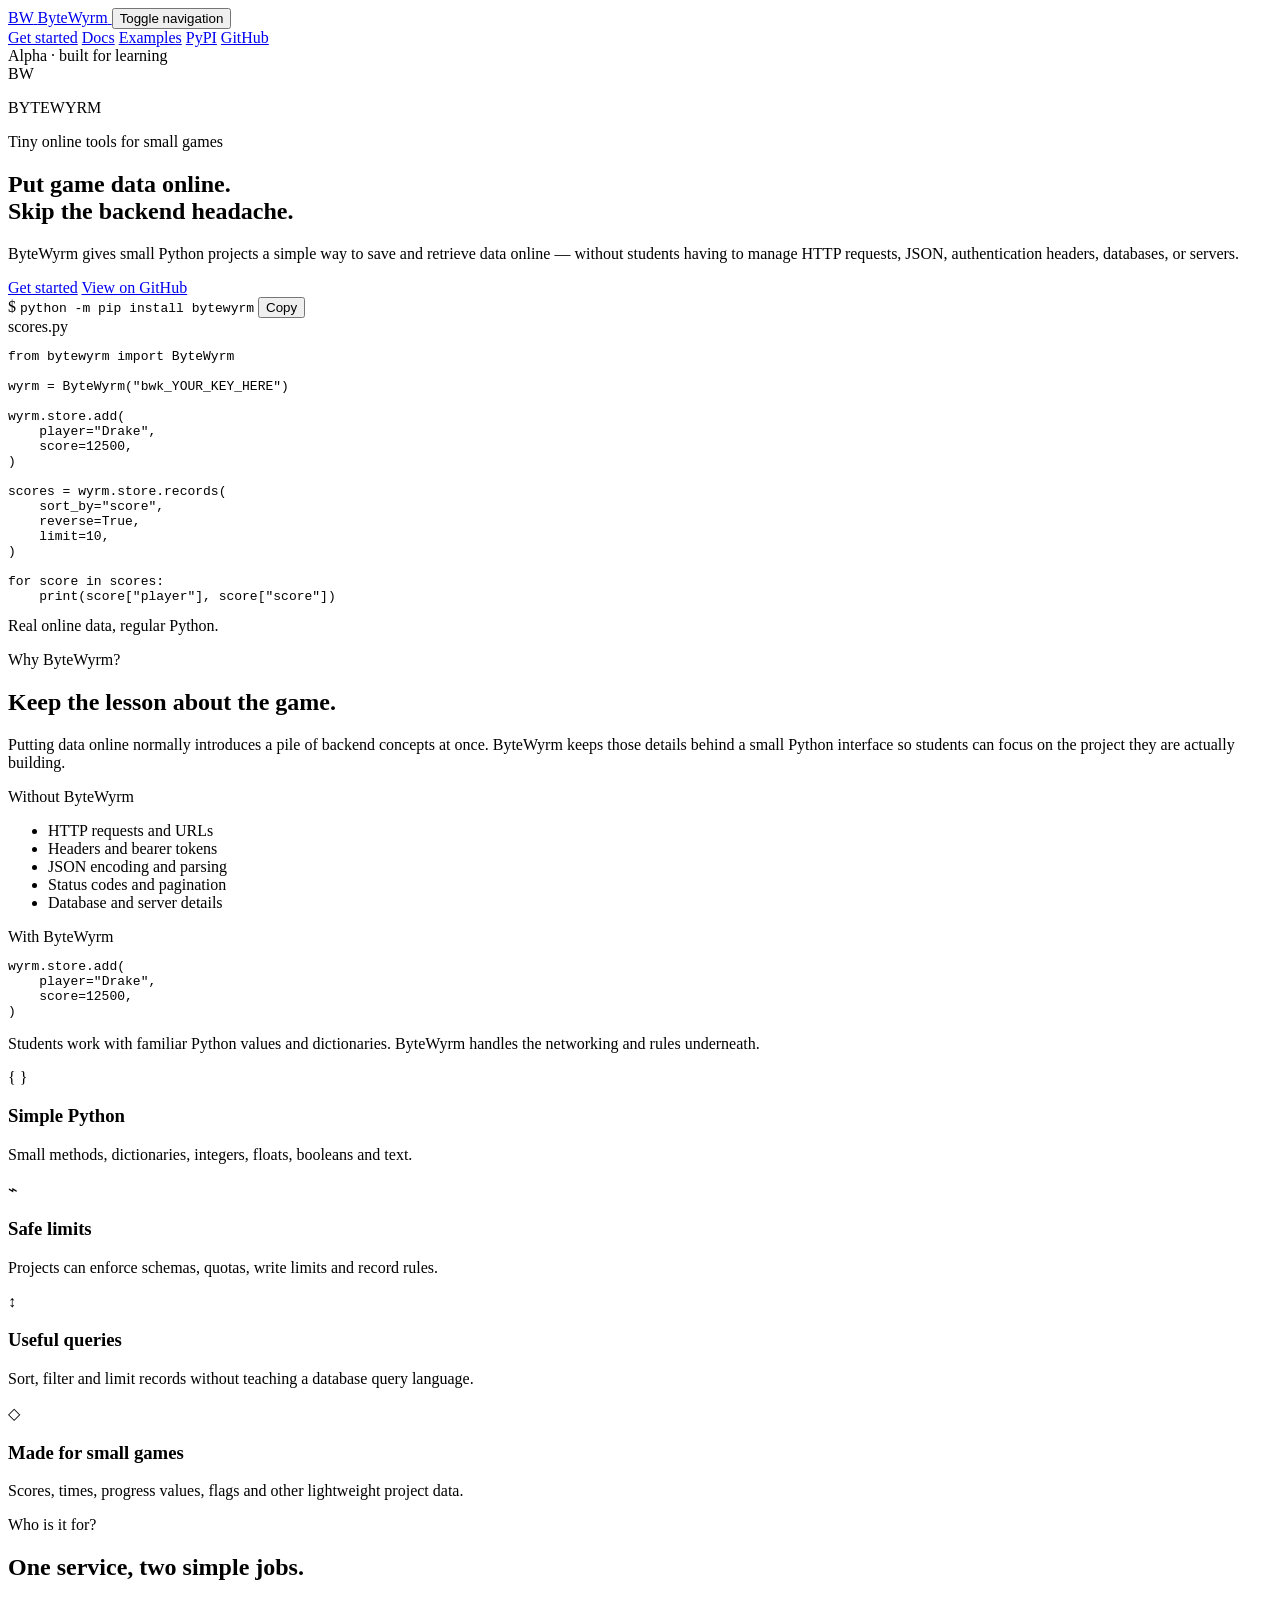
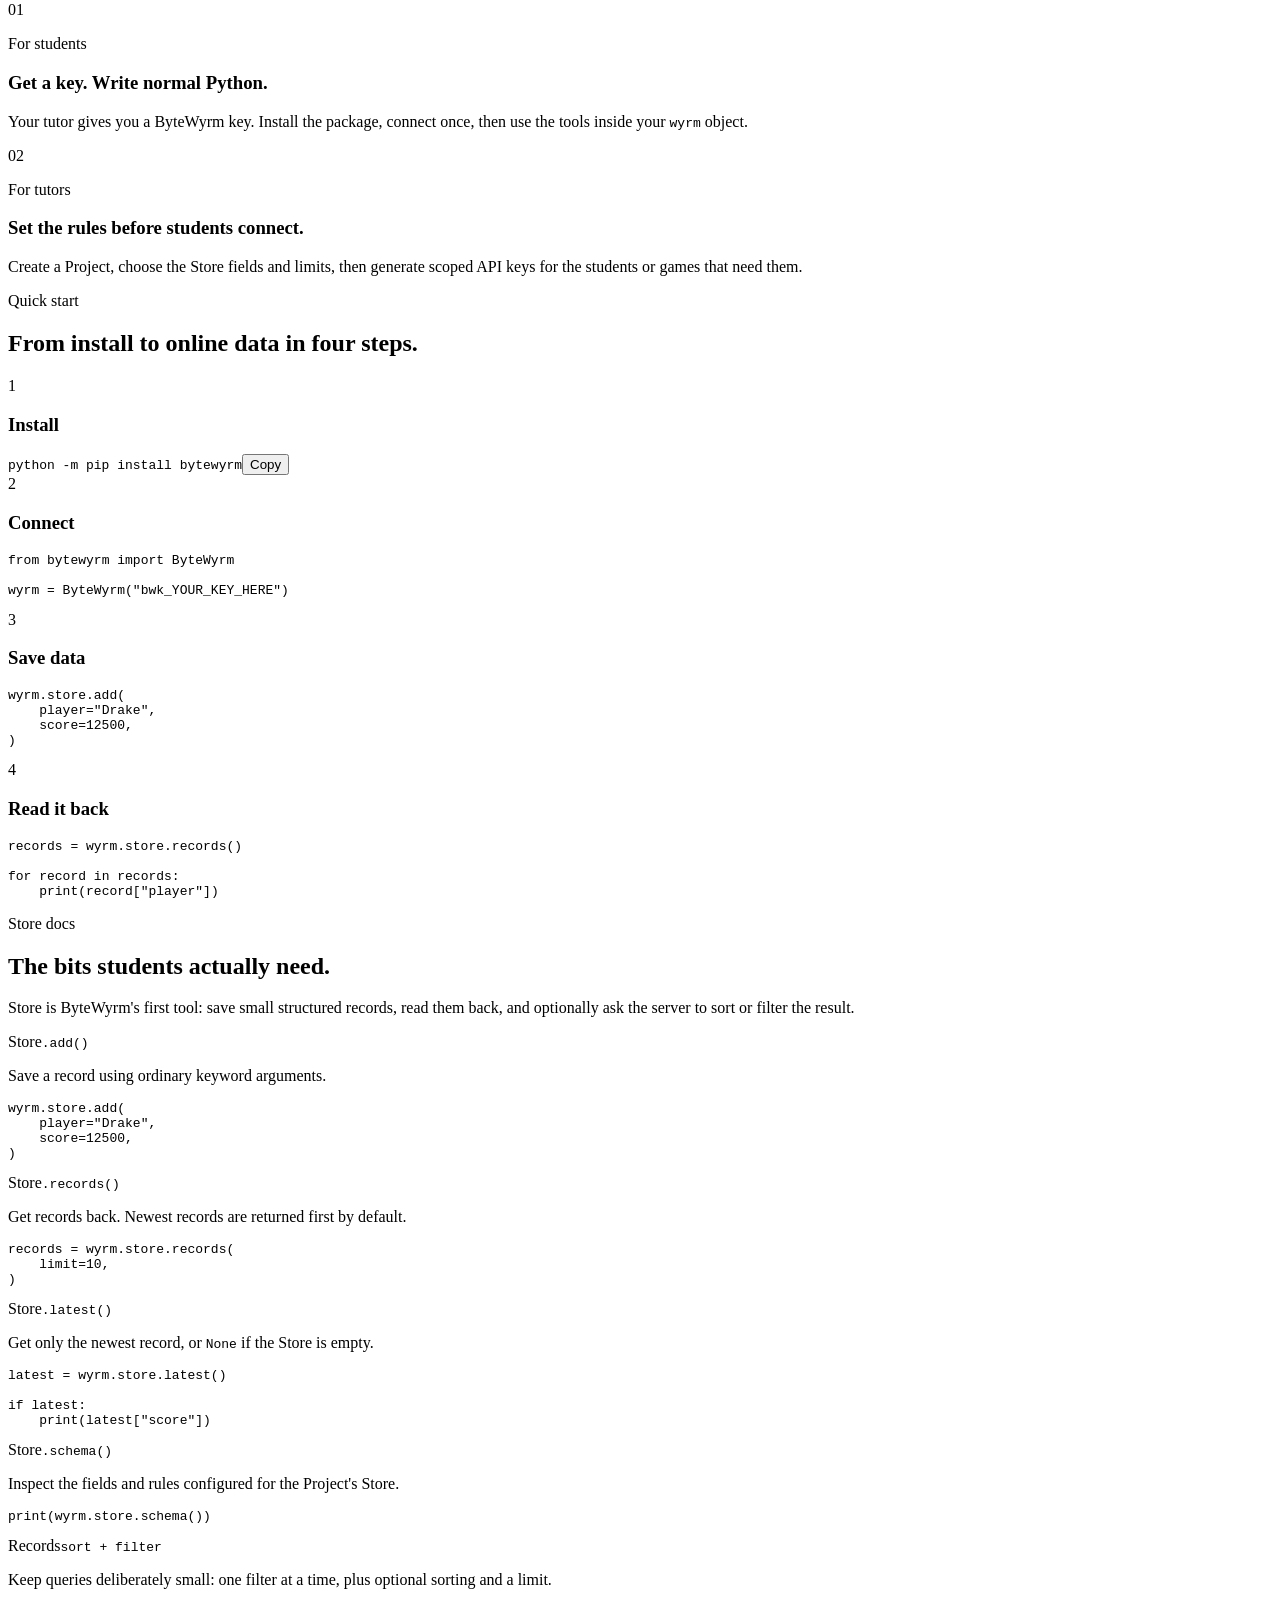
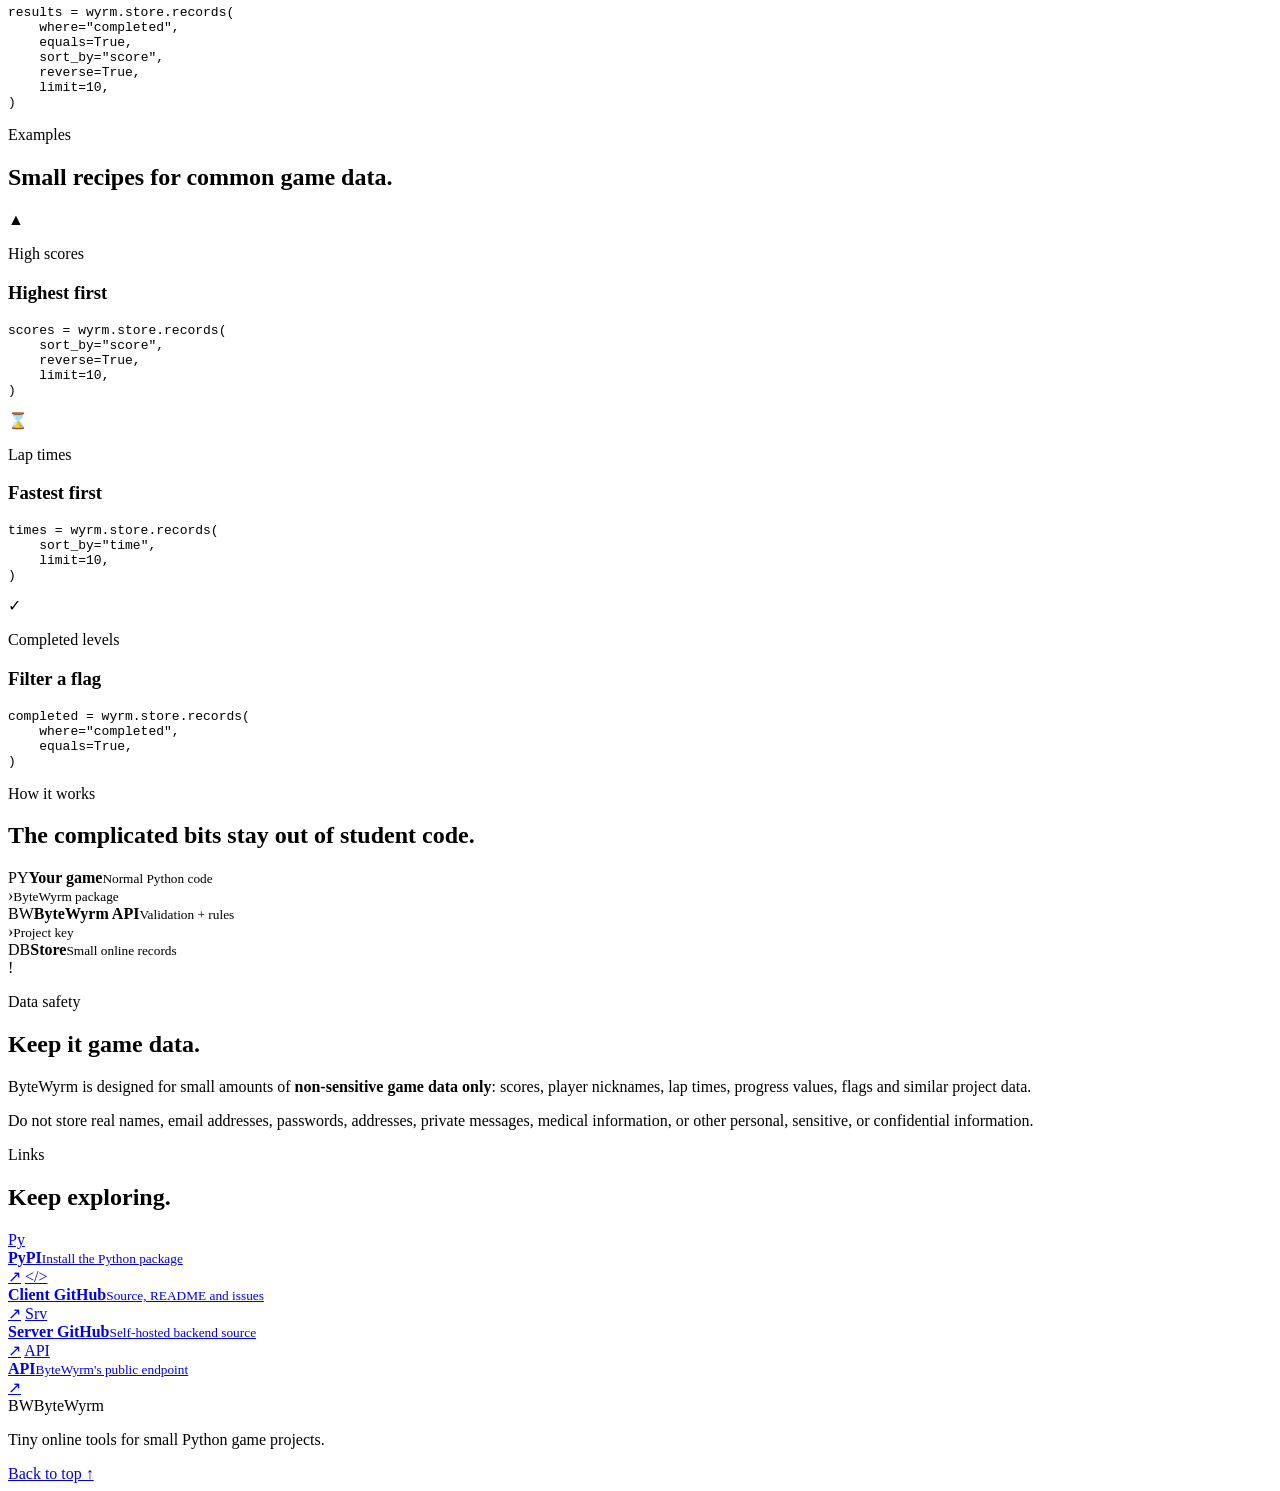
==== site/index.html @ 78f84ce5 "Added simple homepage in own Nginx container" ====
<!doctype html>
<html lang="en">
<head>
  <meta charset="utf-8">
  <meta name="viewport" content="width=device-width, initial-scale=1">
  <meta name="description" content="ByteWyrm gives small Python game projects simple online tools without making students build or manage a server themselves.">
  <meta name="theme-color" content="#0b0c0f">
  <title>ByteWyrm — Tiny online tools for small Python games</title>
  <link rel="icon" href="/favicon.svg" type="image/svg+xml">
  <link rel="stylesheet" href="/styles.css">
  <script src="/script.js" defer></script>
</head>
<body>
  <div class="ambient ambient-one" aria-hidden="true"></div>
  <div class="ambient ambient-two" aria-hidden="true"></div>

  <header class="site-header">
    <div class="shell nav-wrap">
      <a class="brand" href="#top" aria-label="ByteWyrm home">
        <span class="brand-mark" aria-hidden="true">BW</span>
        <span class="brand-word">ByteWyrm</span>
      </a>

      <button class="nav-toggle" type="button" aria-expanded="false" aria-controls="site-nav">
        <span></span><span></span><span></span>
        <span class="sr-only">Toggle navigation</span>
      </button>

      <nav class="site-nav" id="site-nav" aria-label="Main navigation">
        <a href="#quick-start">Get started</a>
        <a href="#docs">Docs</a>
        <a href="#examples">Examples</a>
        <a href="https://pypi.org/project/bytewyrm/" target="_blank" rel="noreferrer">PyPI</a>
        <a href="https://github.com/William-Nitrosis/bytewyrm" target="_blank" rel="noreferrer">GitHub</a>
      </nav>
    </div>
  </header>

  <main id="top">
    <section class="hero shell">
      <div class="hero-copy">
        <div class="eyebrow"><span class="status-dot"></span> Alpha · built for learning</div>
        <div class="hero-logo-placeholder" aria-label="ByteWyrm logo placeholder">
          <span class="wyrm-ring">BW</span>
          <div>
            <p class="hero-brand">BYTEWYRM</p>
            <p class="hero-kicker">Tiny online tools for small games</p>
          </div>
        </div>
        <h1>Put game data online.<br><span>Skip the backend headache.</span></h1>
        <p class="hero-lead">
          ByteWyrm gives small Python projects a simple way to save and retrieve data online — without students having to manage HTTP requests, JSON, authentication headers, databases, or servers.
        </p>

        <div class="hero-actions">
          <a class="button button-primary" href="#quick-start">Get started</a>
          <a class="button button-secondary" href="https://github.com/William-Nitrosis/bytewyrm" target="_blank" rel="noreferrer">View on GitHub</a>
        </div>

        <div class="install-strip" aria-label="Install ByteWyrm">
          <span class="prompt">$</span>
          <code>python -m pip install bytewyrm</code>
          <button class="copy-button" type="button" data-copy="python -m pip install bytewyrm">Copy</button>
        </div>
      </div>

      <div class="hero-code card glow-card">
        <div class="code-window-bar">
          <span class="window-dot"></span><span class="window-dot"></span><span class="window-dot"></span>
          <span>scores.py</span>
        </div>
        <pre><code><span class="kw">from</span> bytewyrm <span class="kw">import</span> ByteWyrm

wyrm = ByteWyrm(<span class="str">"bwk_YOUR_KEY_HERE"</span>)

wyrm.store.add(
    player=<span class="str">"Drake"</span>,
    score=<span class="num">12500</span>,
)

scores = wyrm.store.records(
    sort_by=<span class="str">"score"</span>,
    reverse=<span class="bool">True</span>,
    limit=<span class="num">10</span>,
)

<span class="kw">for</span> score <span class="kw">in</span> scores:
    <span class="fn">print</span>(score[<span class="str">"player"</span>], score[<span class="str">"score"</span>])</code></pre>
        <div class="code-caption"><span class="ember-dot"></span> Real online data, regular Python.</div>
      </div>
    </section>

    <section class="section shell" id="why">
      <div class="section-heading narrow">
        <p class="section-kicker">Why ByteWyrm?</p>
        <h2>Keep the lesson about the game.</h2>
        <p>Putting data online normally introduces a pile of backend concepts at once. ByteWyrm keeps those details behind a small Python interface so students can focus on the project they are actually building.</p>
      </div>

      <div class="compare-grid">
        <article class="card compare-card muted-card">
          <div class="card-label">Without ByteWyrm</div>
          <ul class="complexity-list">
            <li>HTTP requests and URLs</li>
            <li>Headers and bearer tokens</li>
            <li>JSON encoding and parsing</li>
            <li>Status codes and pagination</li>
            <li>Database and server details</li>
          </ul>
        </article>

        <article class="card compare-card featured-card">
          <div class="card-label">With ByteWyrm</div>
          <pre class="mini-code"><code>wyrm.store.add(
    player=<span class="str">"Drake"</span>,
    score=<span class="num">12500</span>,
)</code></pre>
          <p>Students work with familiar Python values and dictionaries. ByteWyrm handles the networking and rules underneath.</p>
        </article>
      </div>

      <div class="feature-grid">
        <article class="feature-card"><span class="feature-icon">{ }</span><h3>Simple Python</h3><p>Small methods, dictionaries, integers, floats, booleans and text.</p></article>
        <article class="feature-card"><span class="feature-icon">⌁</span><h3>Safe limits</h3><p>Projects can enforce schemas, quotas, write limits and record rules.</p></article>
        <article class="feature-card"><span class="feature-icon">↕</span><h3>Useful queries</h3><p>Sort, filter and limit records without teaching a database query language.</p></article>
        <article class="feature-card"><span class="feature-icon">◇</span><h3>Made for small games</h3><p>Scores, times, progress values, flags and other lightweight project data.</p></article>
      </div>
    </section>

    <section class="section section-panel" id="audience">
      <div class="shell">
        <div class="section-heading">
          <p class="section-kicker">Who is it for?</p>
          <h2>One service, two simple jobs.</h2>
        </div>

        <div class="audience-grid">
          <article class="card audience-card">
            <div class="audience-number">01</div>
            <p class="card-label">For students</p>
            <h3>Get a key. Write normal Python.</h3>
            <p>Your tutor gives you a ByteWyrm key. Install the package, connect once, then use the tools inside your <code>wyrm</code> object.</p>
          </article>
          <article class="card audience-card">
            <div class="audience-number">02</div>
            <p class="card-label">For tutors</p>
            <h3>Set the rules before students connect.</h3>
            <p>Create a Project, choose the Store fields and limits, then generate scoped API keys for the students or games that need them.</p>
          </article>
        </div>
      </div>
    </section>

    <section class="section shell" id="quick-start">
      <div class="section-heading">
        <p class="section-kicker">Quick start</p>
        <h2>From install to online data in four steps.</h2>
      </div>

      <div class="steps">
        <article class="step card">
          <span class="step-number">1</span>
          <h3>Install</h3>
          <div class="inline-code-row"><code>python -m pip install bytewyrm</code><button class="copy-button compact" data-copy="python -m pip install bytewyrm">Copy</button></div>
        </article>
        <article class="step card">
          <span class="step-number">2</span>
          <h3>Connect</h3>
          <pre><code><span class="kw">from</span> bytewyrm <span class="kw">import</span> ByteWyrm

wyrm = ByteWyrm(<span class="str">"bwk_YOUR_KEY_HERE"</span>)</code></pre>
        </article>
        <article class="step card">
          <span class="step-number">3</span>
          <h3>Save data</h3>
          <pre><code>wyrm.store.add(
    player=<span class="str">"Drake"</span>,
    score=<span class="num">12500</span>,
)</code></pre>
        </article>
        <article class="step card">
          <span class="step-number">4</span>
          <h3>Read it back</h3>
          <pre><code>records = wyrm.store.records()

<span class="kw">for</span> record <span class="kw">in</span> records:
    <span class="fn">print</span>(record[<span class="str">"player"</span>])</code></pre>
        </article>
      </div>
    </section>

    <section class="section section-panel" id="docs">
      <div class="shell">
        <div class="section-heading">
          <p class="section-kicker">Store docs</p>
          <h2>The bits students actually need.</h2>
          <p>Store is ByteWyrm's first tool: save small structured records, read them back, and optionally ask the server to sort or filter the result.</p>
        </div>

        <div class="docs-grid">
          <article class="doc-card card">
            <div class="method"><span>Store</span><code>.add()</code></div>
            <p>Save a record using ordinary keyword arguments.</p>
            <pre><code>wyrm.store.add(
    player=<span class="str">"Drake"</span>,
    score=<span class="num">12500</span>,
)</code></pre>
          </article>
          <article class="doc-card card">
            <div class="method"><span>Store</span><code>.records()</code></div>
            <p>Get records back. Newest records are returned first by default.</p>
            <pre><code>records = wyrm.store.records(
    limit=<span class="num">10</span>,
)</code></pre>
          </article>
          <article class="doc-card card">
            <div class="method"><span>Store</span><code>.latest()</code></div>
            <p>Get only the newest record, or <code>None</code> if the Store is empty.</p>
            <pre><code>latest = wyrm.store.latest()

<span class="kw">if</span> latest:
    <span class="fn">print</span>(latest[<span class="str">"score"</span>])</code></pre>
          </article>
          <article class="doc-card card">
            <div class="method"><span>Store</span><code>.schema()</code></div>
            <p>Inspect the fields and rules configured for the Project's Store.</p>
            <pre><code><span class="fn">print</span>(wyrm.store.schema())</code></pre>
          </article>
          <article class="doc-card card wide-doc">
            <div class="method"><span>Records</span><code>sort + filter</code></div>
            <p>Keep queries deliberately small: one filter at a time, plus optional sorting and a limit.</p>
            <pre><code>results = wyrm.store.records(
    where=<span class="str">"completed"</span>,
    equals=<span class="bool">True</span>,
    sort_by=<span class="str">"score"</span>,
    reverse=<span class="bool">True</span>,
    limit=<span class="num">10</span>,
)</code></pre>
          </article>
        </div>
      </div>
    </section>

    <section class="section shell" id="examples">
      <div class="section-heading">
        <p class="section-kicker">Examples</p>
        <h2>Small recipes for common game data.</h2>
      </div>

      <div class="example-grid">
        <article class="example-card card">
          <div class="example-top"><span class="example-glyph">▲</span><div><p class="card-label">High scores</p><h3>Highest first</h3></div></div>
          <pre><code>scores = wyrm.store.records(
    sort_by=<span class="str">"score"</span>,
    reverse=<span class="bool">True</span>,
    limit=<span class="num">10</span>,
)</code></pre>
        </article>
        <article class="example-card card">
          <div class="example-top"><span class="example-glyph">⌛</span><div><p class="card-label">Lap times</p><h3>Fastest first</h3></div></div>
          <pre><code>times = wyrm.store.records(
    sort_by=<span class="str">"time"</span>,
    limit=<span class="num">10</span>,
)</code></pre>
        </article>
        <article class="example-card card">
          <div class="example-top"><span class="example-glyph">✓</span><div><p class="card-label">Completed levels</p><h3>Filter a flag</h3></div></div>
          <pre><code>completed = wyrm.store.records(
    where=<span class="str">"completed"</span>,
    equals=<span class="bool">True</span>,
)</code></pre>
        </article>
      </div>
    </section>

    <section class="section shell" id="how-it-works">
      <div class="section-heading narrow">
        <p class="section-kicker">How it works</p>
        <h2>The complicated bits stay out of student code.</h2>
      </div>

      <div class="flow card">
        <div class="flow-node"><span class="flow-icon">PY</span><strong>Your game</strong><small>Normal Python code</small></div>
        <div class="flow-arrow"><span>›</span><small>ByteWyrm package</small></div>
        <div class="flow-node"><span class="flow-icon flame">BW</span><strong>ByteWyrm API</strong><small>Validation + rules</small></div>
        <div class="flow-arrow"><span>›</span><small>Project key</small></div>
        <div class="flow-node"><span class="flow-icon">DB</span><strong>Store</strong><small>Small online records</small></div>
      </div>
    </section>

    <section class="section shell" id="safety">
      <div class="safety-card">
        <div class="safety-mark">!</div>
        <div>
          <p class="section-kicker">Data safety</p>
          <h2>Keep it game data.</h2>
          <p>ByteWyrm is designed for small amounts of <strong>non-sensitive game data only</strong>: scores, player nicknames, lap times, progress values, flags and similar project data.</p>
          <p>Do not store real names, email addresses, passwords, addresses, private messages, medical information, or other personal, sensitive, or confidential information.</p>
        </div>
      </div>
    </section>

    <section class="section section-panel links-section" id="links">
      <div class="shell">
        <div class="section-heading">
          <p class="section-kicker">Links</p>
          <h2>Keep exploring.</h2>
        </div>

        <div class="link-grid">
          <a class="link-card" href="https://pypi.org/project/bytewyrm/" target="_blank" rel="noreferrer"><span class="link-icon">Py</span><div><strong>PyPI</strong><small>Install the Python package</small></div><span class="link-arrow">↗</span></a>
          <a class="link-card" href="https://github.com/William-Nitrosis/bytewyrm" target="_blank" rel="noreferrer"><span class="link-icon">&lt;/&gt;</span><div><strong>Client GitHub</strong><small>Source, README and issues</small></div><span class="link-arrow">↗</span></a>
          <a class="link-card" href="https://github.com/William-Nitrosis/bytewyrm-server" target="_blank" rel="noreferrer"><span class="link-icon">Srv</span><div><strong>Server GitHub</strong><small>Self-hosted backend source</small></div><span class="link-arrow">↗</span></a>
          <a class="link-card" href="https://api.bytewyrm.dev" target="_blank" rel="noreferrer"><span class="link-icon">API</span><div><strong>API</strong><small>ByteWyrm's public endpoint</small></div><span class="link-arrow">↗</span></a>
        </div>
      </div>
    </section>
  </main>

  <footer class="site-footer">
    <div class="shell footer-inner">
      <div class="brand footer-brand"><span class="brand-mark">BW</span><span class="brand-word">ByteWyrm</span></div>
      <p>Tiny online tools for small Python game projects.</p>
      <a href="#top">Back to top ↑</a>
    </div>
  </footer>
</body>
</html>
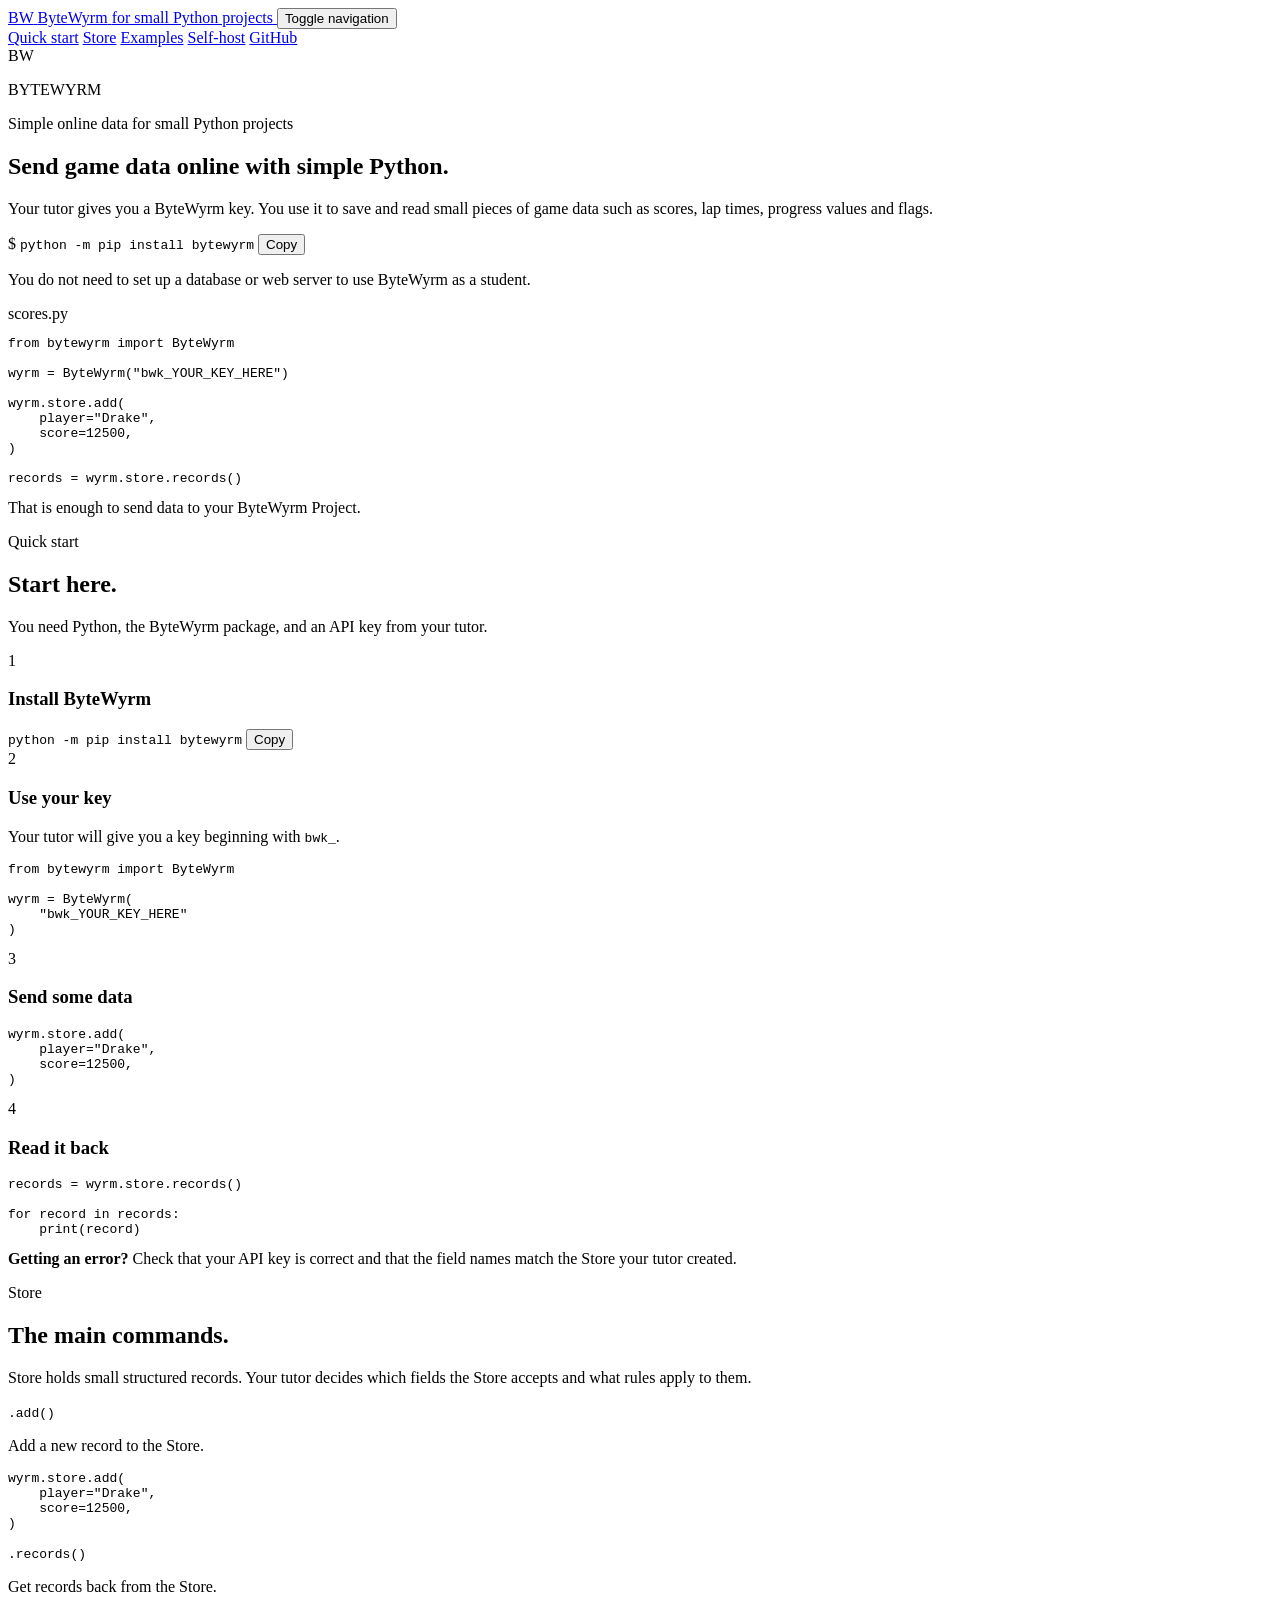
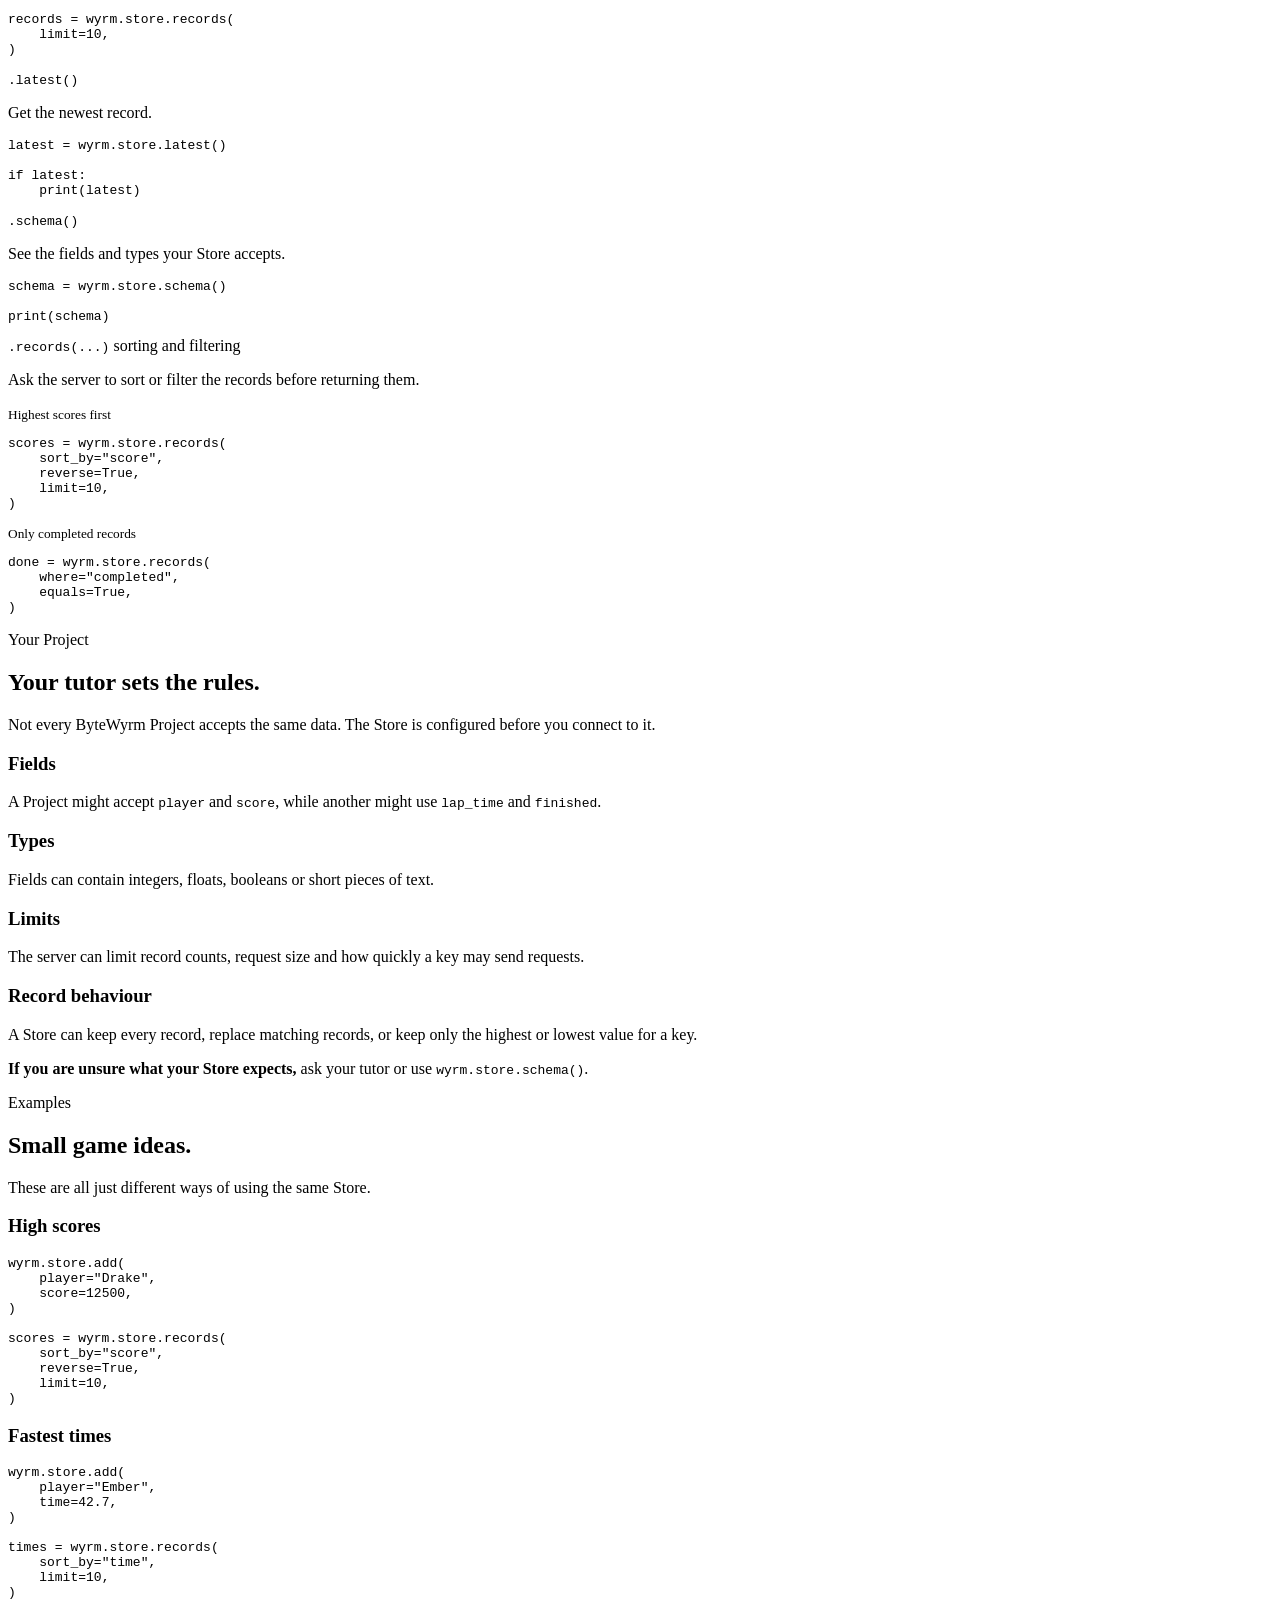
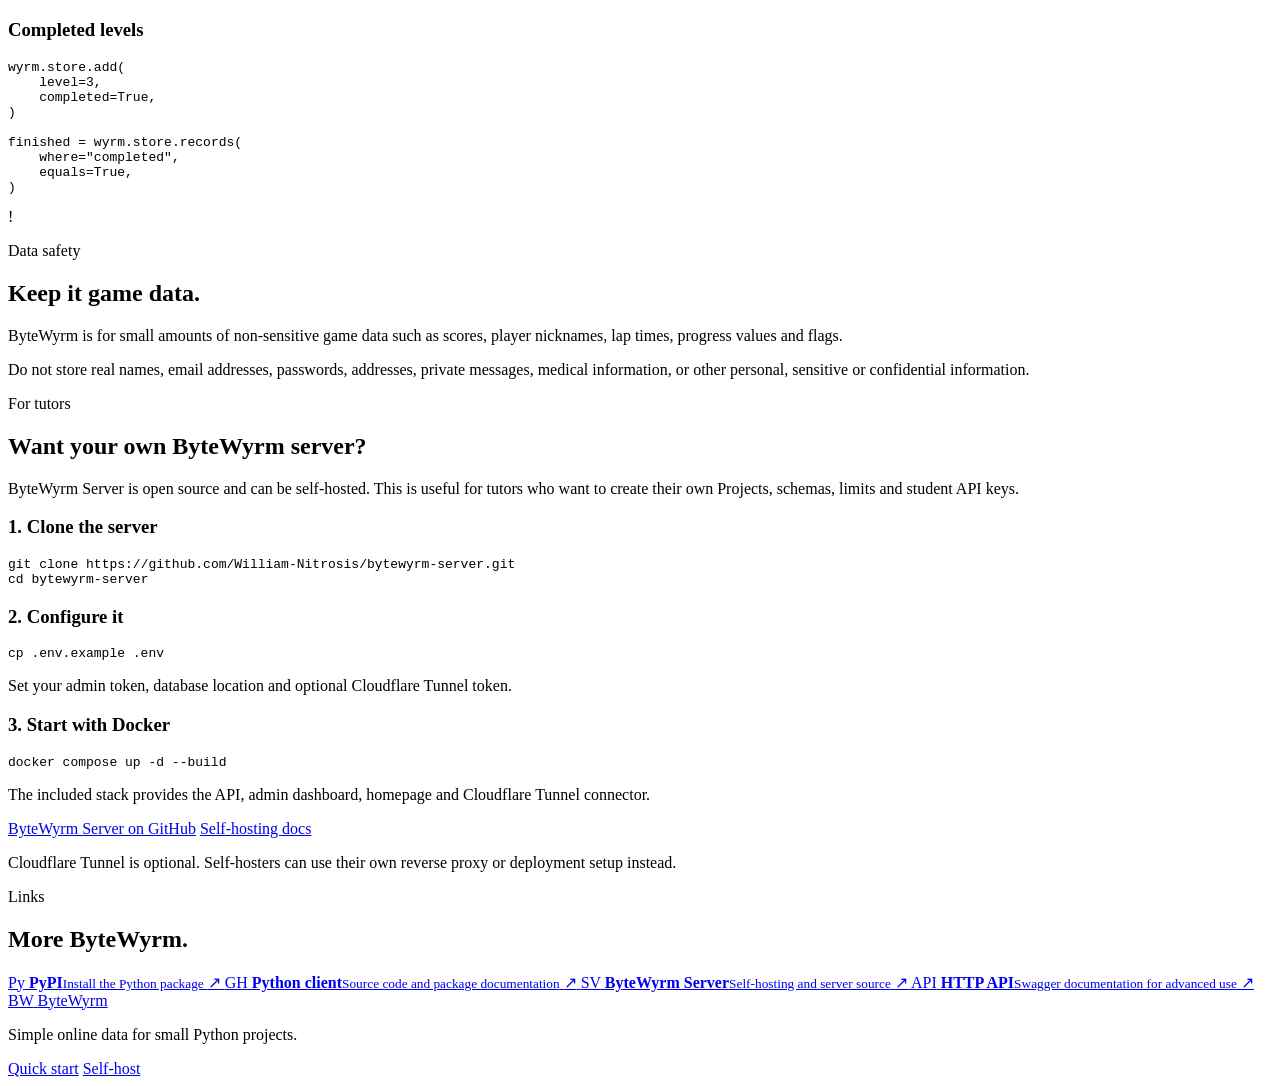
==== commit bde538bd: "Refresh homepage" ====
--- a/site/index.html
+++ b/site/index.html
@@ -3,22 +3,24 @@
 <head>
   <meta charset="utf-8">
   <meta name="viewport" content="width=device-width, initial-scale=1">
-  <meta name="description" content="ByteWyrm gives small Python game projects simple online tools without making students build or manage a server themselves.">
+  <meta name="description" content="ByteWyrm is a simple way for students to store and retrieve small amounts of Python game data online.">
   <meta name="theme-color" content="#0b0c0f">
-  <title>ByteWyrm — Tiny online tools for small Python games</title>
+  <title>ByteWyrm — Simple online data for Python projects</title>
   <link rel="icon" href="/favicon.svg" type="image/svg+xml">
-  <link rel="stylesheet" href="/styles.css">
-  <script src="/script.js" defer></script>
+  <link rel="stylesheet" href="/styles.css?v=2.7">
+  <script src="/script.js?v=2.7" defer></script>
 </head>
 <body>
   <div class="ambient ambient-one" aria-hidden="true"></div>
-  <div class="ambient ambient-two" aria-hidden="true"></div>
 
   <header class="site-header">
     <div class="shell nav-wrap">
       <a class="brand" href="#top" aria-label="ByteWyrm home">
         <span class="brand-mark" aria-hidden="true">BW</span>
-        <span class="brand-word">ByteWyrm</span>
+        <span>
+          <span class="brand-word">ByteWyrm</span>
+          <span class="brand-subtitle">for small Python projects</span>
+        </span>
       </a>
 
       <button class="nav-toggle" type="button" aria-expanded="false" aria-controls="site-nav">
@@ -27,10 +29,10 @@
       </button>
 
       <nav class="site-nav" id="site-nav" aria-label="Main navigation">
-        <a href="#quick-start">Get started</a>
-        <a href="#docs">Docs</a>
+        <a href="#quick-start">Quick start</a>
+        <a href="#store">Store</a>
         <a href="#examples">Examples</a>
-        <a href="https://pypi.org/project/bytewyrm/" target="_blank" rel="noreferrer">PyPI</a>
+        <a href="#self-host">Self-host</a>
         <a href="https://github.com/William-Nitrosis/bytewyrm" target="_blank" rel="noreferrer">GitHub</a>
       </nav>
     </div>
@@ -39,204 +41,208 @@
   <main id="top">
     <section class="hero shell">
       <div class="hero-copy">
-        <div class="eyebrow"><span class="status-dot"></span> Alpha · built for learning</div>
         <div class="hero-logo-placeholder" aria-label="ByteWyrm logo placeholder">
           <span class="wyrm-ring">BW</span>
           <div>
             <p class="hero-brand">BYTEWYRM</p>
-            <p class="hero-kicker">Tiny online tools for small games</p>
+            <p class="hero-kicker">Simple online data for small Python projects</p>
           </div>
         </div>
-        <h1>Put game data online.<br><span>Skip the backend headache.</span></h1>
+
+        <h1>Send game data online with simple Python.</h1>
         <p class="hero-lead">
-          ByteWyrm gives small Python projects a simple way to save and retrieve data online — without students having to manage HTTP requests, JSON, authentication headers, databases, or servers.
+          Your tutor gives you a ByteWyrm key. You use it to save and read small pieces of game data such as scores, lap times, progress values and flags.
         </p>
-
-        <div class="hero-actions">
-          <a class="button button-primary" href="#quick-start">Get started</a>
-          <a class="button button-secondary" href="https://github.com/William-Nitrosis/bytewyrm" target="_blank" rel="noreferrer">View on GitHub</a>
-        </div>
 
         <div class="install-strip" aria-label="Install ByteWyrm">
           <span class="prompt">$</span>
           <code>python -m pip install bytewyrm</code>
           <button class="copy-button" type="button" data-copy="python -m pip install bytewyrm">Copy</button>
         </div>
-      </div>
-
-      <div class="hero-code card glow-card">
+
+        <p class="hero-note">
+          You do not need to set up a database or web server to use ByteWyrm as a student.
+        </p>
+      </div>
+
+      <div class="hero-code card">
         <div class="code-window-bar">
           <span class="window-dot"></span><span class="window-dot"></span><span class="window-dot"></span>
           <span>scores.py</span>
         </div>
-        <pre><code><span class="kw">from</span> bytewyrm <span class="kw">import</span> ByteWyrm
-
-wyrm = ByteWyrm(<span class="str">"bwk_YOUR_KEY_HERE"</span>)
-
-wyrm.store.add(
-    player=<span class="str">"Drake"</span>,
-    score=<span class="num">12500</span>,
+        <pre><code><span class="syn-keyword">from</span> <span class="syn-namespace">bytewyrm</span> <span class="syn-keyword">import</span> <span class="syn-type">ByteWyrm</span>
+
+<span class="syn-variable">wyrm</span> = <span class="syn-type">ByteWyrm</span>(<span class="syn-string">&quot;bwk_YOUR_KEY_HERE&quot;</span>)
+
+<span class="syn-variable">wyrm</span>.<span class="syn-variable">store</span>.<span class="syn-function">add</span>(
+    <span class="syn-variable">player</span>=<span class="syn-string">&quot;Drake&quot;</span>,
+    <span class="syn-variable">score</span>=<span class="syn-number">12500</span>,
 )
 
-scores = wyrm.store.records(
-    sort_by=<span class="str">"score"</span>,
-    reverse=<span class="bool">True</span>,
-    limit=<span class="num">10</span>,
-)
-
-<span class="kw">for</span> score <span class="kw">in</span> scores:
-    <span class="fn">print</span>(score[<span class="str">"player"</span>], score[<span class="str">"score"</span>])</code></pre>
-        <div class="code-caption"><span class="ember-dot"></span> Real online data, regular Python.</div>
-      </div>
-    </section>
-
-    <section class="section shell" id="why">
-      <div class="section-heading narrow">
-        <p class="section-kicker">Why ByteWyrm?</p>
-        <h2>Keep the lesson about the game.</h2>
-        <p>Putting data online normally introduces a pile of backend concepts at once. ByteWyrm keeps those details behind a small Python interface so students can focus on the project they are actually building.</p>
-      </div>
-
-      <div class="compare-grid">
-        <article class="card compare-card muted-card">
-          <div class="card-label">Without ByteWyrm</div>
-          <ul class="complexity-list">
-            <li>HTTP requests and URLs</li>
-            <li>Headers and bearer tokens</li>
-            <li>JSON encoding and parsing</li>
-            <li>Status codes and pagination</li>
-            <li>Database and server details</li>
-          </ul>
-        </article>
-
-        <article class="card compare-card featured-card">
-          <div class="card-label">With ByteWyrm</div>
-          <pre class="mini-code"><code>wyrm.store.add(
-    player=<span class="str">"Drake"</span>,
-    score=<span class="num">12500</span>,
-)</code></pre>
-          <p>Students work with familiar Python values and dictionaries. ByteWyrm handles the networking and rules underneath.</p>
-        </article>
-      </div>
-
-      <div class="feature-grid">
-        <article class="feature-card"><span class="feature-icon">{ }</span><h3>Simple Python</h3><p>Small methods, dictionaries, integers, floats, booleans and text.</p></article>
-        <article class="feature-card"><span class="feature-icon">⌁</span><h3>Safe limits</h3><p>Projects can enforce schemas, quotas, write limits and record rules.</p></article>
-        <article class="feature-card"><span class="feature-icon">↕</span><h3>Useful queries</h3><p>Sort, filter and limit records without teaching a database query language.</p></article>
-        <article class="feature-card"><span class="feature-icon">◇</span><h3>Made for small games</h3><p>Scores, times, progress values, flags and other lightweight project data.</p></article>
-      </div>
-    </section>
-
-    <section class="section section-panel" id="audience">
+<span class="syn-variable">records</span> = <span class="syn-variable">wyrm</span>.<span class="syn-variable">store</span>.<span class="syn-function">records</span>()</code></pre>
+        <div class="code-caption">That is enough to send data to your ByteWyrm Project.</div>
+      </div>
+    </section>
+
+    <section class="section section-panel" id="quick-start">
       <div class="shell">
         <div class="section-heading">
-          <p class="section-kicker">Who is it for?</p>
-          <h2>One service, two simple jobs.</h2>
-        </div>
-
-        <div class="audience-grid">
-          <article class="card audience-card">
-            <div class="audience-number">01</div>
-            <p class="card-label">For students</p>
-            <h3>Get a key. Write normal Python.</h3>
-            <p>Your tutor gives you a ByteWyrm key. Install the package, connect once, then use the tools inside your <code>wyrm</code> object.</p>
-          </article>
-          <article class="card audience-card">
-            <div class="audience-number">02</div>
-            <p class="card-label">For tutors</p>
-            <h3>Set the rules before students connect.</h3>
-            <p>Create a Project, choose the Store fields and limits, then generate scoped API keys for the students or games that need them.</p>
-          </article>
-        </div>
-      </div>
-    </section>
-
-    <section class="section shell" id="quick-start">
+          <p class="section-kicker">Quick start</p>
+          <h2>Start here.</h2>
+          <p>You need Python, the ByteWyrm package, and an API key from your tutor.</p>
+        </div>
+
+        <div class="steps">
+          <article class="step card">
+            <div class="step-header">
+              <span class="step-number">1</span>
+              <h3>Install ByteWyrm</h3>
+            </div>
+            <div class="inline-code-row">
+              <code>python -m pip install bytewyrm</code>
+              <button class="copy-button compact" type="button" data-copy="python -m pip install bytewyrm">Copy</button>
+            </div>
+          </article>
+
+          <article class="step card">
+            <div class="step-header">
+              <span class="step-number">2</span>
+              <h3>Use your key</h3>
+            </div>
+            <p>Your tutor will give you a key beginning with <code>bwk_</code>.</p>
+            <pre><code><span class="syn-keyword">from</span> <span class="syn-namespace">bytewyrm</span> <span class="syn-keyword">import</span> <span class="syn-type">ByteWyrm</span>
+
+<span class="syn-variable">wyrm</span> = <span class="syn-type">ByteWyrm</span>(
+    <span class="syn-string">&quot;bwk_YOUR_KEY_HERE&quot;</span>
+)</code></pre>
+          </article>
+
+          <article class="step card">
+            <div class="step-header">
+              <span class="step-number">3</span>
+              <h3>Send some data</h3>
+            </div>
+            <pre><code><span class="syn-variable">wyrm</span>.<span class="syn-variable">store</span>.<span class="syn-function">add</span>(
+    <span class="syn-variable">player</span>=<span class="syn-string">&quot;Drake&quot;</span>,
+    <span class="syn-variable">score</span>=<span class="syn-number">12500</span>,
+)</code></pre>
+          </article>
+
+          <article class="step card">
+            <div class="step-header">
+              <span class="step-number">4</span>
+              <h3>Read it back</h3>
+            </div>
+            <pre><code><span class="syn-variable">records</span> = <span class="syn-variable">wyrm</span>.<span class="syn-variable">store</span>.<span class="syn-function">records</span>()
+
+<span class="syn-keyword">for</span> <span class="syn-variable">record</span> <span class="syn-keyword">in</span> <span class="syn-variable">records</span>:
+    <span class="syn-function">print</span>(<span class="syn-variable">record</span>)</code></pre>
+          </article>
+        </div>
+
+        <div class="note card">
+          <strong>Getting an error?</strong>
+          <span>Check that your API key is correct and that the field names match the Store your tutor created.</span>
+        </div>
+      </div>
+    </section>
+
+    <section class="section shell" id="store">
       <div class="section-heading">
-        <p class="section-kicker">Quick start</p>
-        <h2>From install to online data in four steps.</h2>
-      </div>
-
-      <div class="steps">
-        <article class="step card">
-          <span class="step-number">1</span>
-          <h3>Install</h3>
-          <div class="inline-code-row"><code>python -m pip install bytewyrm</code><button class="copy-button compact" data-copy="python -m pip install bytewyrm">Copy</button></div>
-        </article>
-        <article class="step card">
-          <span class="step-number">2</span>
-          <h3>Connect</h3>
-          <pre><code><span class="kw">from</span> bytewyrm <span class="kw">import</span> ByteWyrm
-
-wyrm = ByteWyrm(<span class="str">"bwk_YOUR_KEY_HERE"</span>)</code></pre>
-        </article>
-        <article class="step card">
-          <span class="step-number">3</span>
-          <h3>Save data</h3>
-          <pre><code>wyrm.store.add(
-    player=<span class="str">"Drake"</span>,
-    score=<span class="num">12500</span>,
-)</code></pre>
-        </article>
-        <article class="step card">
-          <span class="step-number">4</span>
-          <h3>Read it back</h3>
-          <pre><code>records = wyrm.store.records()
-
-<span class="kw">for</span> record <span class="kw">in</span> records:
-    <span class="fn">print</span>(record[<span class="str">"player"</span>])</code></pre>
-        </article>
-      </div>
-    </section>
-
-    <section class="section section-panel" id="docs">
+        <p class="section-kicker">Store</p>
+        <h2>The main commands.</h2>
+        <p>Store holds small structured records. Your tutor decides which fields the Store accepts and what rules apply to them.</p>
+      </div>
+
+      <div class="docs-grid">
+        <article class="doc-card card">
+          <div class="method"><code>.add()</code></div>
+          <p>Add a new record to the Store.</p>
+          <pre><code><span class="syn-variable">wyrm</span>.<span class="syn-variable">store</span>.<span class="syn-function">add</span>(
+    <span class="syn-variable">player</span>=<span class="syn-string">&quot;Drake&quot;</span>,
+    <span class="syn-variable">score</span>=<span class="syn-number">12500</span>,
+)</code></pre>
+        </article>
+
+        <article class="doc-card card">
+          <div class="method"><code>.records()</code></div>
+          <p>Get records back from the Store.</p>
+          <pre><code><span class="syn-variable">records</span> = <span class="syn-variable">wyrm</span>.<span class="syn-variable">store</span>.<span class="syn-function">records</span>(
+    <span class="syn-variable">limit</span>=<span class="syn-number">10</span>,
+)</code></pre>
+        </article>
+
+        <article class="doc-card card">
+          <div class="method"><code>.latest()</code></div>
+          <p>Get the newest record.</p>
+          <pre><code><span class="syn-variable">latest</span> = <span class="syn-variable">wyrm</span>.<span class="syn-variable">store</span>.<span class="syn-function">latest</span>()
+
+<span class="syn-keyword">if</span> <span class="syn-variable">latest</span>:
+    <span class="syn-function">print</span>(<span class="syn-variable">latest</span>)</code></pre>
+        </article>
+
+        <article class="doc-card card">
+          <div class="method"><code>.schema()</code></div>
+          <p>See the fields and types your Store accepts.</p>
+          <pre><code><span class="syn-variable">schema</span> = <span class="syn-variable">wyrm</span>.<span class="syn-variable">store</span>.<span class="syn-function">schema</span>()
+
+<span class="syn-function">print</span>(<span class="syn-variable">schema</span>)</code></pre>
+        </article>
+
+        <article class="doc-card card wide-doc">
+          <div class="method"><code>.records(...)</code> <span>sorting and filtering</span></div>
+          <p>Ask the server to sort or filter the records before returning them.</p>
+          <div class="split-code">
+            <div>
+              <small>Highest scores first</small>
+              <pre><code><span class="syn-variable">scores</span> = <span class="syn-variable">wyrm</span>.<span class="syn-variable">store</span>.<span class="syn-function">records</span>(
+    <span class="syn-variable">sort_by</span>=<span class="syn-string">&quot;score&quot;</span>,
+    <span class="syn-variable">reverse</span>=<span class="syn-keyword">True</span>,
+    <span class="syn-variable">limit</span>=<span class="syn-number">10</span>,
+)</code></pre>
+            </div>
+            <div>
+              <small>Only completed records</small>
+              <pre><code><span class="syn-variable">done</span> = <span class="syn-variable">wyrm</span>.<span class="syn-variable">store</span>.<span class="syn-function">records</span>(
+    <span class="syn-variable">where</span>=<span class="syn-string">&quot;completed&quot;</span>,
+    <span class="syn-variable">equals</span>=<span class="syn-keyword">True</span>,
+)</code></pre>
+            </div>
+          </div>
+        </article>
+      </div>
+    </section>
+
+    <section class="section section-panel" id="rules">
       <div class="shell">
         <div class="section-heading">
-          <p class="section-kicker">Store docs</p>
-          <h2>The bits students actually need.</h2>
-          <p>Store is ByteWyrm's first tool: save small structured records, read them back, and optionally ask the server to sort or filter the result.</p>
-        </div>
-
-        <div class="docs-grid">
-          <article class="doc-card card">
-            <div class="method"><span>Store</span><code>.add()</code></div>
-            <p>Save a record using ordinary keyword arguments.</p>
-            <pre><code>wyrm.store.add(
-    player=<span class="str">"Drake"</span>,
-    score=<span class="num">12500</span>,
-)</code></pre>
-          </article>
-          <article class="doc-card card">
-            <div class="method"><span>Store</span><code>.records()</code></div>
-            <p>Get records back. Newest records are returned first by default.</p>
-            <pre><code>records = wyrm.store.records(
-    limit=<span class="num">10</span>,
-)</code></pre>
-          </article>
-          <article class="doc-card card">
-            <div class="method"><span>Store</span><code>.latest()</code></div>
-            <p>Get only the newest record, or <code>None</code> if the Store is empty.</p>
-            <pre><code>latest = wyrm.store.latest()
-
-<span class="kw">if</span> latest:
-    <span class="fn">print</span>(latest[<span class="str">"score"</span>])</code></pre>
-          </article>
-          <article class="doc-card card">
-            <div class="method"><span>Store</span><code>.schema()</code></div>
-            <p>Inspect the fields and rules configured for the Project's Store.</p>
-            <pre><code><span class="fn">print</span>(wyrm.store.schema())</code></pre>
-          </article>
-          <article class="doc-card card wide-doc">
-            <div class="method"><span>Records</span><code>sort + filter</code></div>
-            <p>Keep queries deliberately small: one filter at a time, plus optional sorting and a limit.</p>
-            <pre><code>results = wyrm.store.records(
-    where=<span class="str">"completed"</span>,
-    equals=<span class="bool">True</span>,
-    sort_by=<span class="str">"score"</span>,
-    reverse=<span class="bool">True</span>,
-    limit=<span class="num">10</span>,
-)</code></pre>
-          </article>
+          <p class="section-kicker">Your Project</p>
+          <h2>Your tutor sets the rules.</h2>
+          <p>Not every ByteWyrm Project accepts the same data. The Store is configured before you connect to it.</p>
+        </div>
+
+        <div class="rule-grid">
+          <article class="rule-card card">
+            <h3>Fields</h3>
+            <p>A Project might accept <code>player</code> and <code>score</code>, while another might use <code>lap_time</code> and <code>finished</code>.</p>
+          </article>
+          <article class="rule-card card">
+            <h3>Types</h3>
+            <p>Fields can contain integers, floats, booleans or short pieces of text.</p>
+          </article>
+          <article class="rule-card card">
+            <h3>Limits</h3>
+            <p>The server can limit record counts, request size and how quickly a key may send requests.</p>
+          </article>
+          <article class="rule-card card">
+            <h3>Record behaviour</h3>
+            <p>A Store can keep every record, replace matching records, or keep only the highest or lowest value for a key.</p>
+          </article>
+        </div>
+
+        <div class="note card">
+          <strong>If you are unsure what your Store expects,</strong>
+          <span>ask your tutor or use <code>wyrm.store.schema()</code>.</span>
         </div>
       </div>
     </section>
@@ -244,84 +250,153 @@
     <section class="section shell" id="examples">
       <div class="section-heading">
         <p class="section-kicker">Examples</p>
-        <h2>Small recipes for common game data.</h2>
+        <h2>Small game ideas.</h2>
+        <p>These are all just different ways of using the same Store.</p>
       </div>
 
       <div class="example-grid">
         <article class="example-card card">
-          <div class="example-top"><span class="example-glyph">▲</span><div><p class="card-label">High scores</p><h3>Highest first</h3></div></div>
-          <pre><code>scores = wyrm.store.records(
-    sort_by=<span class="str">"score"</span>,
-    reverse=<span class="bool">True</span>,
-    limit=<span class="num">10</span>,
-)</code></pre>
-        </article>
+          <h3>High scores</h3>
+          <pre><code><span class="syn-variable">wyrm</span>.<span class="syn-variable">store</span>.<span class="syn-function">add</span>(
+    <span class="syn-variable">player</span>=<span class="syn-string">&quot;Drake&quot;</span>,
+    <span class="syn-variable">score</span>=<span class="syn-number">12500</span>,
+)
+
+<span class="syn-variable">scores</span> = <span class="syn-variable">wyrm</span>.<span class="syn-variable">store</span>.<span class="syn-function">records</span>(
+    <span class="syn-variable">sort_by</span>=<span class="syn-string">&quot;score&quot;</span>,
+    <span class="syn-variable">reverse</span>=<span class="syn-keyword">True</span>,
+    <span class="syn-variable">limit</span>=<span class="syn-number">10</span>,
+)</code></pre>
+        </article>
+
         <article class="example-card card">
-          <div class="example-top"><span class="example-glyph">⌛</span><div><p class="card-label">Lap times</p><h3>Fastest first</h3></div></div>
-          <pre><code>times = wyrm.store.records(
-    sort_by=<span class="str">"time"</span>,
-    limit=<span class="num">10</span>,
-)</code></pre>
-        </article>
+          <h3>Fastest times</h3>
+          <pre><code><span class="syn-variable">wyrm</span>.<span class="syn-variable">store</span>.<span class="syn-function">add</span>(
+    <span class="syn-variable">player</span>=<span class="syn-string">&quot;Ember&quot;</span>,
+    <span class="syn-variable">time</span>=<span class="syn-number">42.7</span>,
+)
+
+<span class="syn-variable">times</span> = <span class="syn-variable">wyrm</span>.<span class="syn-variable">store</span>.<span class="syn-function">records</span>(
+    <span class="syn-variable">sort_by</span>=<span class="syn-string">&quot;time&quot;</span>,
+    <span class="syn-variable">limit</span>=<span class="syn-number">10</span>,
+)</code></pre>
+        </article>
+
         <article class="example-card card">
-          <div class="example-top"><span class="example-glyph">✓</span><div><p class="card-label">Completed levels</p><h3>Filter a flag</h3></div></div>
-          <pre><code>completed = wyrm.store.records(
-    where=<span class="str">"completed"</span>,
-    equals=<span class="bool">True</span>,
-)</code></pre>
-        </article>
-      </div>
-    </section>
-
-    <section class="section shell" id="how-it-works">
-      <div class="section-heading narrow">
-        <p class="section-kicker">How it works</p>
-        <h2>The complicated bits stay out of student code.</h2>
-      </div>
-
-      <div class="flow card">
-        <div class="flow-node"><span class="flow-icon">PY</span><strong>Your game</strong><small>Normal Python code</small></div>
-        <div class="flow-arrow"><span>›</span><small>ByteWyrm package</small></div>
-        <div class="flow-node"><span class="flow-icon flame">BW</span><strong>ByteWyrm API</strong><small>Validation + rules</small></div>
-        <div class="flow-arrow"><span>›</span><small>Project key</small></div>
-        <div class="flow-node"><span class="flow-icon">DB</span><strong>Store</strong><small>Small online records</small></div>
+          <h3>Completed levels</h3>
+          <pre><code><span class="syn-variable">wyrm</span>.<span class="syn-variable">store</span>.<span class="syn-function">add</span>(
+    <span class="syn-variable">level</span>=<span class="syn-number">3</span>,
+    <span class="syn-variable">completed</span>=<span class="syn-keyword">True</span>,
+)
+
+<span class="syn-variable">finished</span> = <span class="syn-variable">wyrm</span>.<span class="syn-variable">store</span>.<span class="syn-function">records</span>(
+    <span class="syn-variable">where</span>=<span class="syn-string">&quot;completed&quot;</span>,
+    <span class="syn-variable">equals</span>=<span class="syn-keyword">True</span>,
+)</code></pre>
+        </article>
       </div>
     </section>
 
     <section class="section shell" id="safety">
       <div class="safety-card">
-        <div class="safety-mark">!</div>
+        <div class="safety-mark" aria-hidden="true">!</div>
         <div>
           <p class="section-kicker">Data safety</p>
           <h2>Keep it game data.</h2>
-          <p>ByteWyrm is designed for small amounts of <strong>non-sensitive game data only</strong>: scores, player nicknames, lap times, progress values, flags and similar project data.</p>
-          <p>Do not store real names, email addresses, passwords, addresses, private messages, medical information, or other personal, sensitive, or confidential information.</p>
-        </div>
-      </div>
-    </section>
-
-    <section class="section section-panel links-section" id="links">
+          <p>
+            ByteWyrm is for small amounts of non-sensitive game data such as scores, player nicknames, lap times, progress values and flags.
+          </p>
+          <p>
+            Do not store real names, email addresses, passwords, addresses, private messages, medical information, or other personal, sensitive or confidential information.
+          </p>
+        </div>
+      </div>
+    </section>
+
+    <section class="section section-panel" id="self-host">
       <div class="shell">
         <div class="section-heading">
-          <p class="section-kicker">Links</p>
-          <h2>Keep exploring.</h2>
-        </div>
-
-        <div class="link-grid">
-          <a class="link-card" href="https://pypi.org/project/bytewyrm/" target="_blank" rel="noreferrer"><span class="link-icon">Py</span><div><strong>PyPI</strong><small>Install the Python package</small></div><span class="link-arrow">↗</span></a>
-          <a class="link-card" href="https://github.com/William-Nitrosis/bytewyrm" target="_blank" rel="noreferrer"><span class="link-icon">&lt;/&gt;</span><div><strong>Client GitHub</strong><small>Source, README and issues</small></div><span class="link-arrow">↗</span></a>
-          <a class="link-card" href="https://github.com/William-Nitrosis/bytewyrm-server" target="_blank" rel="noreferrer"><span class="link-icon">Srv</span><div><strong>Server GitHub</strong><small>Self-hosted backend source</small></div><span class="link-arrow">↗</span></a>
-          <a class="link-card" href="https://api.bytewyrm.dev" target="_blank" rel="noreferrer"><span class="link-icon">API</span><div><strong>API</strong><small>ByteWyrm's public endpoint</small></div><span class="link-arrow">↗</span></a>
-        </div>
+          <p class="section-kicker">For tutors</p>
+          <h2>Want your own ByteWyrm server?</h2>
+          <p>
+            ByteWyrm Server is open source and can be self-hosted. This is useful for tutors who want to create their own Projects, schemas, limits and student API keys.
+          </p>
+        </div>
+
+        <div class="host-grid">
+          <article class="card host-card">
+            <h3>1. Clone the server</h3>
+            <pre><code><span class="syn-variable">git</span> <span class="syn-variable">clone</span> <span class="syn-variable">https</span>://<span class="syn-variable">github</span>.<span class="syn-variable">com</span>/<span class="syn-variable">William</span>-<span class="syn-variable">Nitrosis</span>/<span class="syn-variable">bytewyrm</span>-<span class="syn-variable">server</span>.<span class="syn-variable">git</span>
+<span class="syn-variable">cd</span> <span class="syn-variable">bytewyrm</span>-<span class="syn-variable">server</span></code></pre>
+          </article>
+
+          <article class="card host-card">
+            <h3>2. Configure it</h3>
+            <pre><code>cp .env.example .env</code></pre>
+            <p>Set your admin token, database location and optional Cloudflare Tunnel token.</p>
+          </article>
+
+          <article class="card host-card">
+            <h3>3. Start with Docker</h3>
+            <pre><code>docker compose up -d --build</code></pre>
+            <p>The included stack provides the API, admin dashboard, homepage and Cloudflare Tunnel connector.</p>
+          </article>
+        </div>
+
+        <div class="host-links">
+          <a class="button button-primary" href="https://github.com/William-Nitrosis/bytewyrm-server" target="_blank" rel="noreferrer">ByteWyrm Server on GitHub</a>
+          <a class="button button-secondary" href="https://github.com/William-Nitrosis/bytewyrm-server#self-hosting" target="_blank" rel="noreferrer">Self-hosting docs</a>
+        </div>
+
+        <p class="host-note">
+          Cloudflare Tunnel is optional. Self-hosters can use their own reverse proxy or deployment setup instead.
+        </p>
+      </div>
+    </section>
+
+    <section class="section shell links-section" id="links">
+      <div class="section-heading">
+        <p class="section-kicker">Links</p>
+        <h2>More ByteWyrm.</h2>
+      </div>
+
+      <div class="link-grid">
+        <a class="link-card" href="https://pypi.org/project/bytewyrm/" target="_blank" rel="noreferrer">
+          <span class="link-icon">Py</span>
+          <span><strong>PyPI</strong><small>Install the Python package</small></span>
+          <span class="link-arrow">↗</span>
+        </a>
+
+        <a class="link-card" href="https://github.com/William-Nitrosis/bytewyrm" target="_blank" rel="noreferrer">
+          <span class="link-icon">GH</span>
+          <span><strong>Python client</strong><small>Source code and package documentation</small></span>
+          <span class="link-arrow">↗</span>
+        </a>
+
+        <a class="link-card" href="https://github.com/William-Nitrosis/bytewyrm-server" target="_blank" rel="noreferrer">
+          <span class="link-icon">SV</span>
+          <span><strong>ByteWyrm Server</strong><small>Self-hosting and server source</small></span>
+          <span class="link-arrow">↗</span>
+        </a>
+
+        <a class="link-card" href="https://api.bytewyrm.dev/docs" target="_blank" rel="noreferrer">
+          <span class="link-icon">API</span>
+          <span><strong>HTTP API</strong><small>Swagger documentation for advanced use</small></span>
+          <span class="link-arrow">↗</span>
+        </a>
       </div>
     </section>
   </main>
 
   <footer class="site-footer">
     <div class="shell footer-inner">
-      <div class="brand footer-brand"><span class="brand-mark">BW</span><span class="brand-word">ByteWyrm</span></div>
-      <p>Tiny online tools for small Python game projects.</p>
-      <a href="#top">Back to top ↑</a>
+      <a class="brand footer-brand" href="#top">
+        <span class="brand-mark">BW</span>
+        <span class="brand-word">ByteWyrm</span>
+      </a>
+      <p>Simple online data for small Python projects.</p>
+      <a href="#quick-start">Quick start</a>
+      <a href="#self-host">Self-host</a>
     </div>
   </footer>
 </body>
